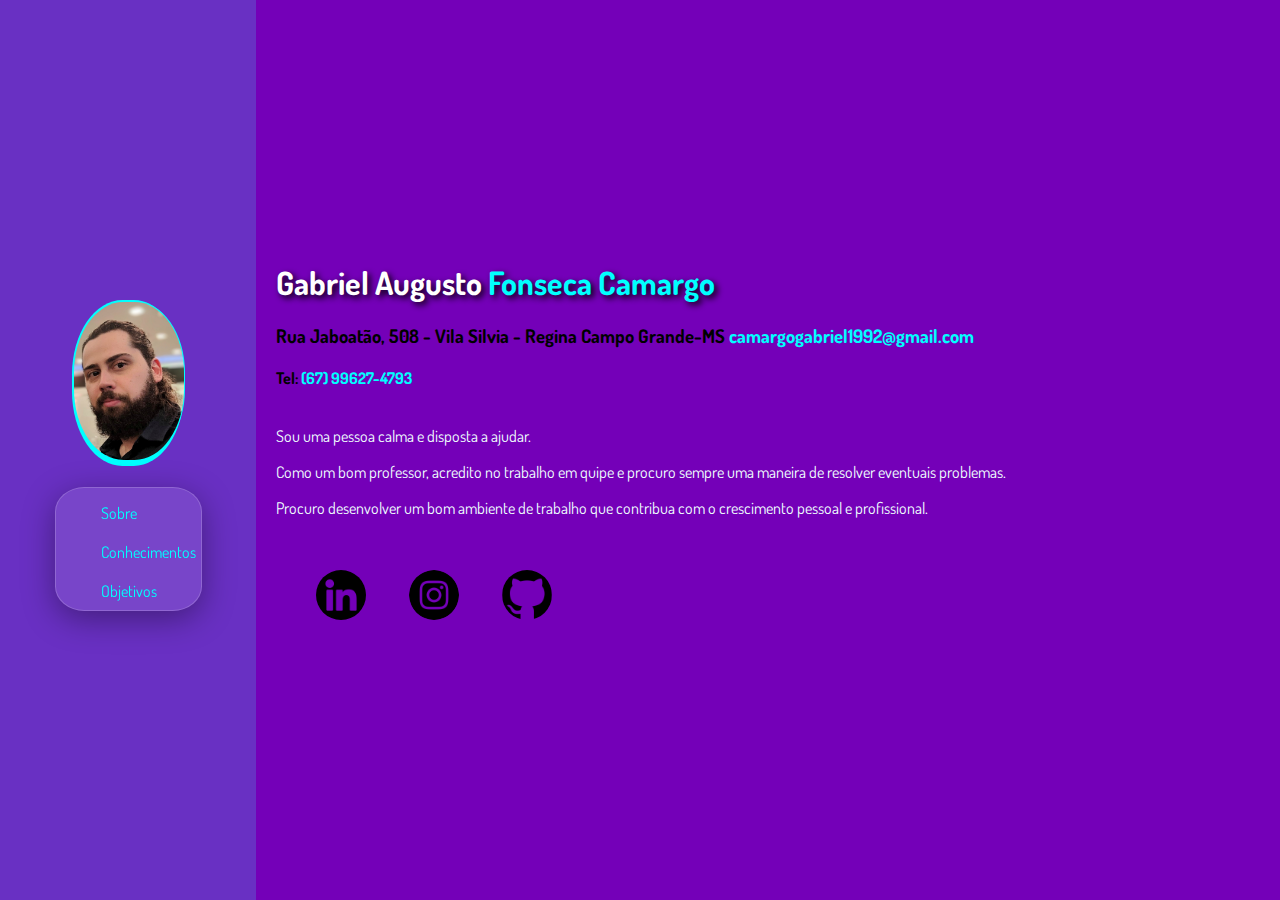
==== index.html @ 1c55d01a "first commit" ====
<!DOCTYPE html>
<html lang="pt-BR">
<head>
    <meta charset="UTF-8">
    <meta http-equiv="X-UA-Compatible" content="IE=edge">
    <meta name="viewport" content="width=device-width, initial-scale=1.0">
    <title>Currículo</title>
    <link rel="stylesheet" href="style.css">
    <style>
        @import url('https://fonts.googleapis.com/css2?family=Dosis:wght@200;300;400;500;600;700;800&family=Ibarra+Real+Nova&display=swap');
    </style>
</head>

<body>
    <main>
        <section class="secao1">
            <div class="fotoMenu">
            <figure class="avatar">
                <img src="./images/IMG_20190607_222828~2.jpg" alt="Gabriel Camargo" class="avatar">
            </figure>
            <div>
                <nav>
                    <ul class="menuEsquerdo">
                        <li><a href="./index.html" title="Um pouco mais sobre mim" class="lineAnimation">Sobre</a></li>
                        <li><a href="./conhecimentos.html" title="Meus aprendizados" class="lineAnimation">Conhecimentos</a></li>
                        <li><a href="./objetivos.html" title="Como já dizia o filósofo: 'seja a mudança que você quer no mundo'" class="lineAnimation">Objetivos</a></li>
                    </ul>
                </nav>
            </div>
        </div>
        </section>

        <section class="secao2">
            <div>
                <h1 class="meuNome"> <span style="color: white;">Gabriel Augusto</span> <span style="color: aqua;">Fonseca Camargo</span></h1>
                <h3 style="color: black;">Rua Jaboatão, 508 - Vila Silvia - Regina Campo Grande-MS </a><a href="mailto:camargogabriel1992@gmail.com" style="text-decoration: none;"> <span style="color: aqua;">camargogabriel1992@gmail.com</span></a></h3>
                <h4>Tel: <a href="tel:+5567996274793" style="text-decoration: none; color: aqua;" >(67) 99627-4793</a></h4> 
            </div>
            
            <div class="descricao">
                <p>Sou uma pessoa calma e disposta a ajudar.</p>
                <p>Como um bom professor, acredito no trabalho em quipe e procuro sempre uma maneira de resolver eventuais problemas.</p>
                <p>Procuro desenvolver um bom ambiente de trabalho que contribua com o crescimento pessoal e profissional.</p>

            </div>
            <nav>
                <figure class="socialContainer">
                    <a href="https://www.linkedin.com/in/gabriel-camargo-53031373/" target="_blank"><img src="./images/Linkedin.png" alt="Linkedin" class="social"></a>
                    <a href="https://www.instagram.com/gabriel.camargo_/" target="_blank"><img src="./images/Insta.png" alt="Instagram" class="social"></a>
                    <a href="https://github.com/GabrielCamargo92" target="_blank"><img src="./images/Github.png" alt="Github" class="social"></a>
                </figure>
            </nav>


        </section>
    </main>
    
</body>
</html>
---- style.css ----
/* Página Index */
html {
    margin: 0;
    padding: 0;
    border: 0;
}


body {
    display: flex;

    box-sizing: border-box;
    min-height: 100vh;
    max-width: 100%;
    margin: 0;
    font-family: 'Dosis', sans-serif;
    /* justify-content: center; */
    /* height: 98vh;
    width: 100%; */
}

main {
    display: flex;
    flex-direction: row;
    justify-content: flex-start;
    height: 100vh;
    width: 100%;
}

.secao1 {
    display: flex;
    flex-direction: column;
    justify-content: center;
    align-items: center;
    background-color: #6930c3;
    width: 20%;
    height: auto;
}

.avatar {
    width: 110px;

    border-radius: 45%;
    padding: 1px;


    background-color: aqua;
    justify-items: center;
}

.lineAnimation,
.menuEsquerdo {
    list-style-type: none;
    text-decoration: none;
    color: aqua;
    display: flex;
    flex-direction: column;
    padding-top: 5px;
    margin: 5px;
}

.menuEsquerdo {
    background: linear-gradient(135deg, rgba(255, 255, 255, 0.1)), rgba(255, 255, 255, 0);
    backdrop-filter: blur(20px);
    box-shadow: 0 8px 32px 0 rgba(0, 0, 0, 0.37);
    border: 1px solid rgba(255, 255, 255, 0.18);
    border-radius: 20%;


}

.fotoMenu {
    justify-content: center;
    align-items: center;
    display: flex;
    flex-direction: column;
    align-content: center;
}


.secao2 {
    display: flex;
    flex-direction: column;
    align-content: space-around;
    background-color: #7400b8;
    /* #540D6E; */
    width: 80%;
    justify-content: center;



}

.meuNome {
    text-shadow: 0.1em 0.1em 0.2em black;
    margin-left: 20px;
}

h3 {
    /*  text-decoration: none; */
    margin-left: 20px;
}

h4 {
    margin-left: 20px;
}

.descricao {
    color: azure;
    text-align: justify;
    margin-left: 20px;
}

.socialContainer {
    display: flex;
    display: inline-block;
    flex-direction: row;
    width: 80%;
    border-radius: 50%;
}

.social {
    display: inline-block;
    flex-direction: column;
    align-items: center;
    justify-content: center;
    width: 50px;
    height: 50px;
    border-radius: 50%;
    padding: 20px;
}

/* Efeitos no Menu */
.lineAnimation {
    text-decoration: none;
    text-shadow: 1px;
    color: aqua
}

.lineAnimation {
    overflow: hidden;
    position: relative;
    display: inline-block;
}

.lineAnimation::before,
.lineAnimation::after {
    content: '';
    position: absolute;
    width: 100%;
    left: 0;
}

.lineAnimation::before {
    background-color: #54b3d6;
    height: 2px;
    bottom: 0;
    transform-origin: 100% 50%;
    transform: scaleX(0);
    transition: transform .3s cubic-bezier(0.76, 0, 0.24, 1);
}

.lineAnimation::after {
    content: attr(data-replace);
    height: 100%;
    top: 0;
    transform-origin: 100% 50%;
    transform: translate3d(200%, 0, 0);
    transition: transform .3s cubic-bezier(0.76, 0, 0.24, 1);
    color: #54b3d6;
}

.lineAnimation:hover::before {
    transform-origin: 0% 50%;
    transform: scaleX(1);
}

.lineAnimation:hover::after {
    transform: translate3d(0, 0, 0);
}

.lineAnimation span {
    display: inline-block;
    transition: transform .3s cubic-bezier(0.76, 0, 0.24, 1);
}

.lineAnimation:hover span {
    transform: translate3d(-200%, 0, 0);
}

/* Página Conhecimentos */
.conhecimentos {
    margin-left: 30px;
}

/* Efeitos da Barra de Progresso */

.container {
    height: 25px;
    width: 50%;
    background-color: #CCC;
    position: relative;
}

.container .progress-bar {
    position: absolute;
    height: 100%;
    background-color: #0fd439;
    animation: progress-animation1 5s infinite;
}

@keyframes progress-animation1 {
    0% {
        width: 0%;
    }

    100% {
        width: 40%
    }
}

.container2 {
    height: 25px;
    width: 50%;
    background-color: #CCC;
    position: relative;
}

.container2 .progress-bar2 {
    position: absolute;
    height: 100%;
    background-color: #0fd439;
    animation: progress-animation2 5s infinite;
}

@keyframes progress-animation2 {
    0% {
        width: 0%;
    }

    100% {
        width: 15%
    }
}

.container3 {
    height: 25px;
    width: 50%;
    background-color: #CCC;
    position: relative;
}

.container3 .progress-bar3 {
    position: absolute;
    height: 100%;
    background-color: #0fd439;
    animation: progress-animation3 5s infinite;
}

@keyframes progress-animation3 {
    0% {
        width: 0%;
    }

    100% {
        width: 70%
    }
}

/* Página Objetivos */
.objetivos {
    width: 50%;
    margin-left: 20px;
    background: linear-gradient(135deg, rgba(255, 255, 255, 0.1)), rgba(255, 255, 255, 0);
    backdrop-filter: blur(20px);
    box-shadow: 0 8px 32px 0 rgba(0, 0, 0, 0.37);
    border: 1px solid rgba(255, 255, 255, 0.18);
    border-radius: 20%;

}

.listaObjetivos {
    text-align: justify;
    justify-content: space-between;
    padding: 15px;
}
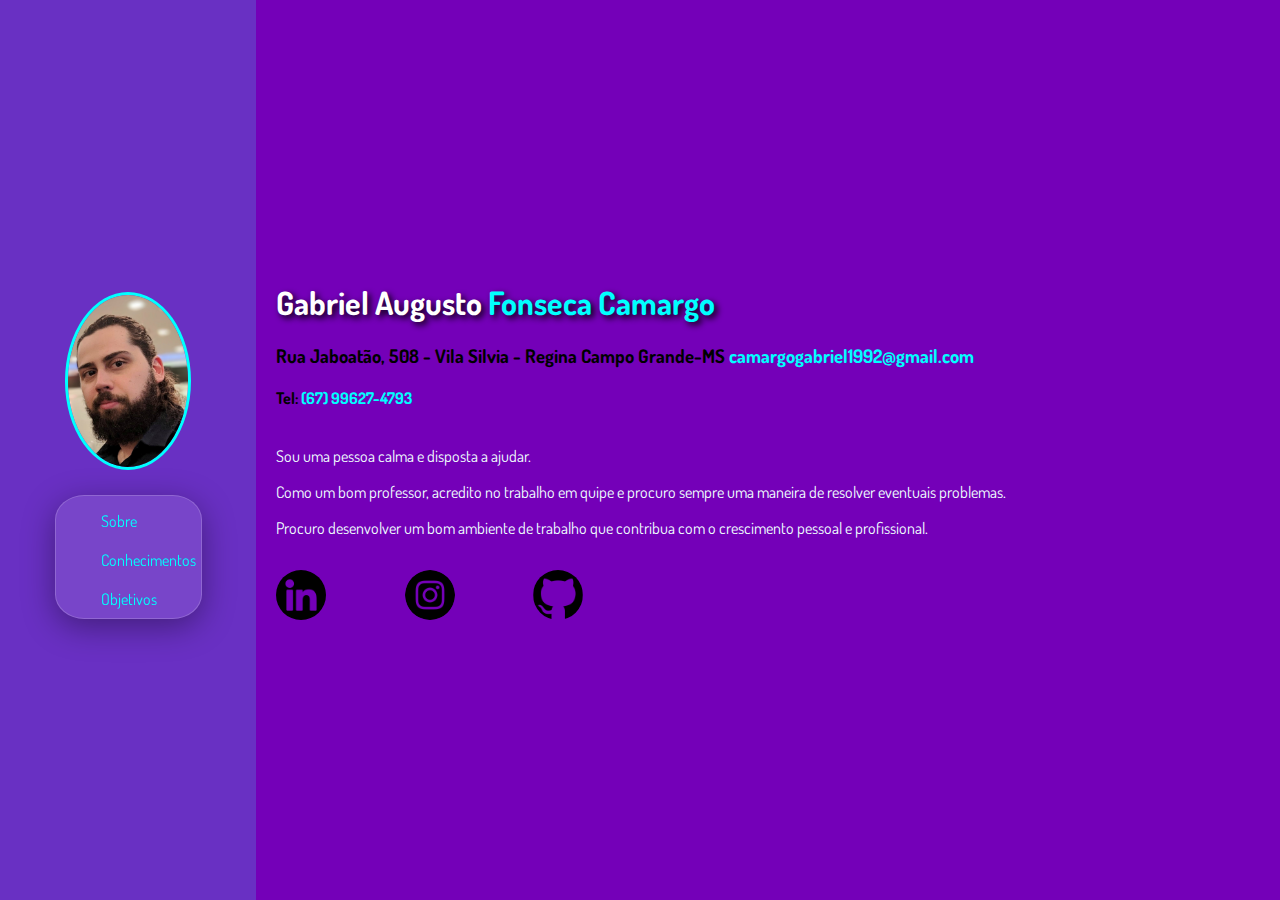
==== commit ef466bed: "Trabalho de Final de Módulo" ====
--- a/index.html
+++ b/index.html
@@ -15,7 +15,7 @@
     <main>
         <section class="secao1">
             <div class="fotoMenu">
-            <figure class="avatar">
+            <figure>   
                 <img src="./images/IMG_20190607_222828~2.jpg" alt="Gabriel Camargo" class="avatar">
             </figure>
             <div>
--- a/style.css
+++ b/style.css
@@ -14,9 +14,6 @@
     max-width: 100%;
     margin: 0;
     font-family: 'Dosis', sans-serif;
-    /* justify-content: center; */
-    /* height: 98vh;
-    width: 100%; */
 }
 
 main {
@@ -38,14 +35,9 @@
 }
 
 .avatar {
-    width: 110px;
-
-    border-radius: 45%;
-    padding: 1px;
-
-
-    background-color: aqua;
-    justify-items: center;
+    max-width: 120px;
+    border-radius: 50%;
+    border: 3px solid aqua;
 }
 
 .lineAnimation,
@@ -113,10 +105,11 @@
 
 .socialContainer {
     display: flex;
-    display: inline-block;
     flex-direction: row;
-    width: 80%;
+    width: 30%;
     border-radius: 50%;
+    justify-content: space-between;
+    margin-left: 20px;
 }
 
 .social {
@@ -127,7 +120,7 @@
     width: 50px;
     height: 50px;
     border-radius: 50%;
-    padding: 20px;
+    /* padding: 20px; */
 }
 
 /* Efeitos no Menu */
